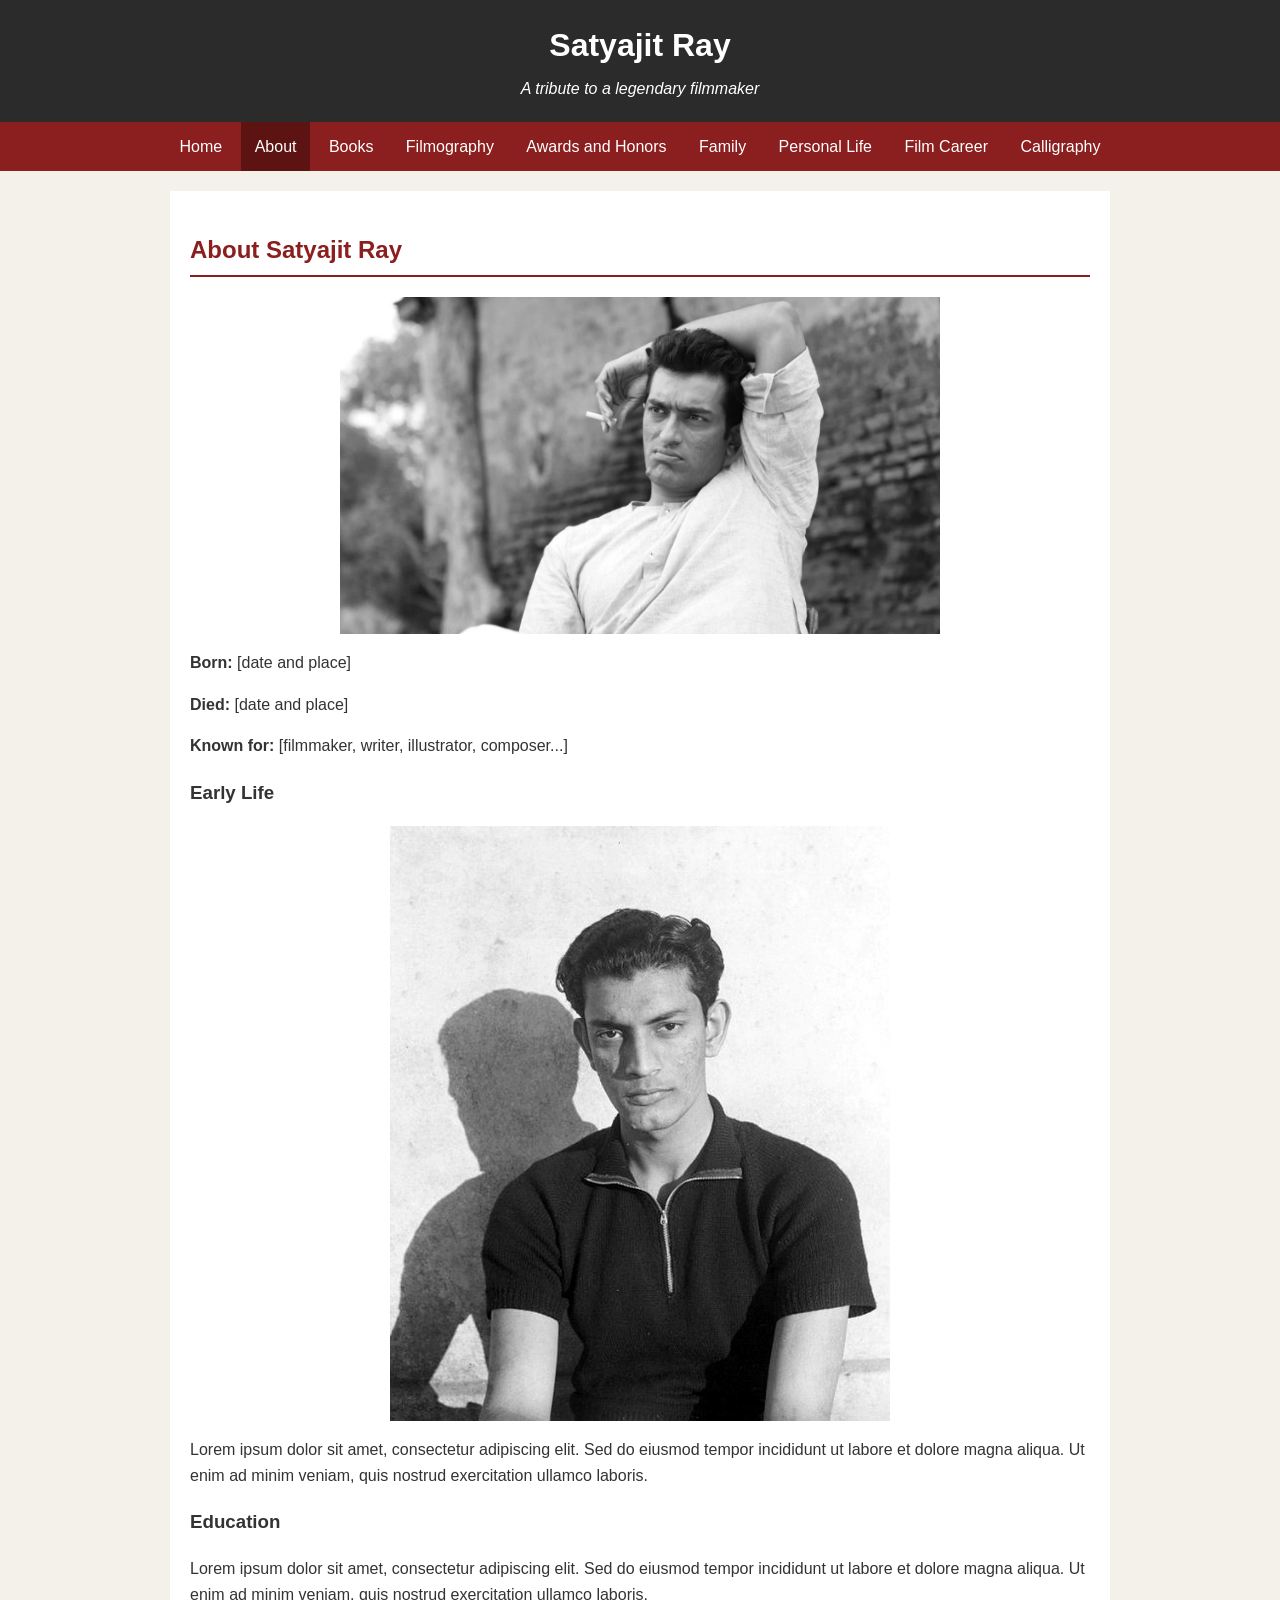
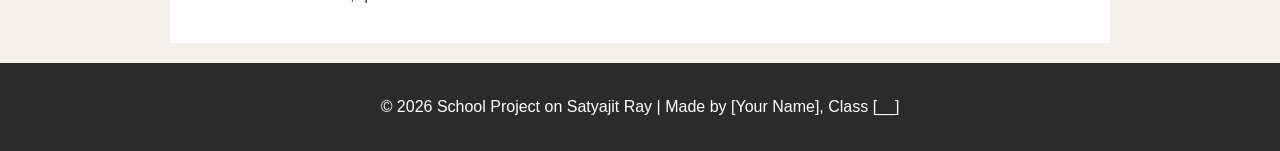
==== about.html @ b157fed4 "ADD: initial files" ====
<!DOCTYPE html>
<html lang="en">
<head>
  <meta charset="UTF-8">
  <meta name="viewport" content="width=device-width, initial-scale=1.0">
  <title>About - Satyajit Ray</title>
  <link rel="stylesheet" href="style.css">
</head>
<body>

  <header>
    <h1>Satyajit Ray</h1>
    <p>A tribute to a legendary filmmaker</p>
  </header>

  <nav>
    <ul>
        <li><a href="index.html">Home</a></li>
        <li><a class="active" href="about.html">About</a></li>
        <li><a href="books.html">Books</a></li>
        <li><a href="filmography.html">Filmography</a></li>
        <li><a href="awards.html">Awards and Honors</a></li>
        <li><a href="family.html">Family</a></li>
        <li><a href="personal-life.html">Personal Life</a></li>
        <li><a href="film-career.html">Film Career</a></li>
        <li><a href="calligraphy.html">Calligraphy</a></li>
    </ul>
  </nav>

  <main>
    <h2>About Satyajit Ray</h2>
    <img src="images/Satyajit-ray-young.jpg" alt="satyajit ray young" width="600" />
    <p><strong>Born:</strong> [date and place]</p>
    <p><strong>Died:</strong> [date and place]</p>
    <p><strong>Known for:</strong> [filmmaker, writer, illustrator, composer...]</p>
    <h3>Early Life</h3>
    <img src="images/Satyajit-Ray-Young.jpg" alt="satyajit ray young" width="500" />
    <p>Lorem ipsum dolor sit amet, consectetur adipiscing elit. Sed do eiusmod tempor incididunt ut labore et dolore magna aliqua. Ut enim ad minim veniam, quis nostrud exercitation ullamco laboris.</p>
    <h3>Education</h3>
    <p>Lorem ipsum dolor sit amet, consectetur adipiscing elit. Sed do eiusmod tempor incididunt ut labore et dolore magna aliqua. Ut enim ad minim veniam, quis nostrud exercitation ullamco laboris.</p>
  </main>

  <footer>
    <p>&copy; 2026 School Project on Satyajit Ray | Made by [Your Name], Class [__]</p>
  </footer>

</body>
</html>
---- style.css ----
/* Basic styles for the Satyajit Ray school project */

body {
  font-family: Arial, sans-serif;
  margin: 0;
  background-color: #f4f1ea;
  color: #333333;
  line-height: 1.6;
}

/* Header */
header {
  background-color: #2b2b2b;
  color: white;
  text-align: center;
  padding: 20px;
}

header h1 {
  margin: 0;
}

header p {
  margin: 5px 0 0 0;
  font-style: italic;
}

img {
  display: block;
  margin: 2px auto;
}

/* Navigation bar */
nav {
  background-color: #8b1e1e;
  text-align: center;
}

nav ul {
  list-style-type: none;
  margin: 0;
  padding: 0;
}

nav li {
  display: inline-block;
}

nav a {
  display: block;
  color: white;
  text-decoration: none;
  padding: 12px 14px;
}

nav a:hover {
  background-color: #5e1313;
}

nav a.active {
  background-color: #5e1313;
}

/* Main content */
main {
  max-width: 900px;
  margin: 20px auto;
  padding: 20px;
  background-color: white;
}

h2 {
  color: #8b1e1e;
  border-bottom: 2px solid #8b1e1e;
  padding-bottom: 5px;
}

/* Image placeholders */
.placeholder {
  background-color: #cccccc;
  color: #555555;
  text-align: center;
  padding: 60px 10px;
  margin: 15px 0;
  border: 2px dashed #888888;
}

/* Tables */
table {
  width: 100%;
  border-collapse: collapse;
}

th, td {
  border: 1px solid #999999;
  padding: 8px;
  text-align: left;
}

th {
  background-color: #8b1e1e;
  color: white;
}

/* Footer */
footer {
  background-color: #2b2b2b;
  color: white;
  text-align: center;
  padding: 15px;
}
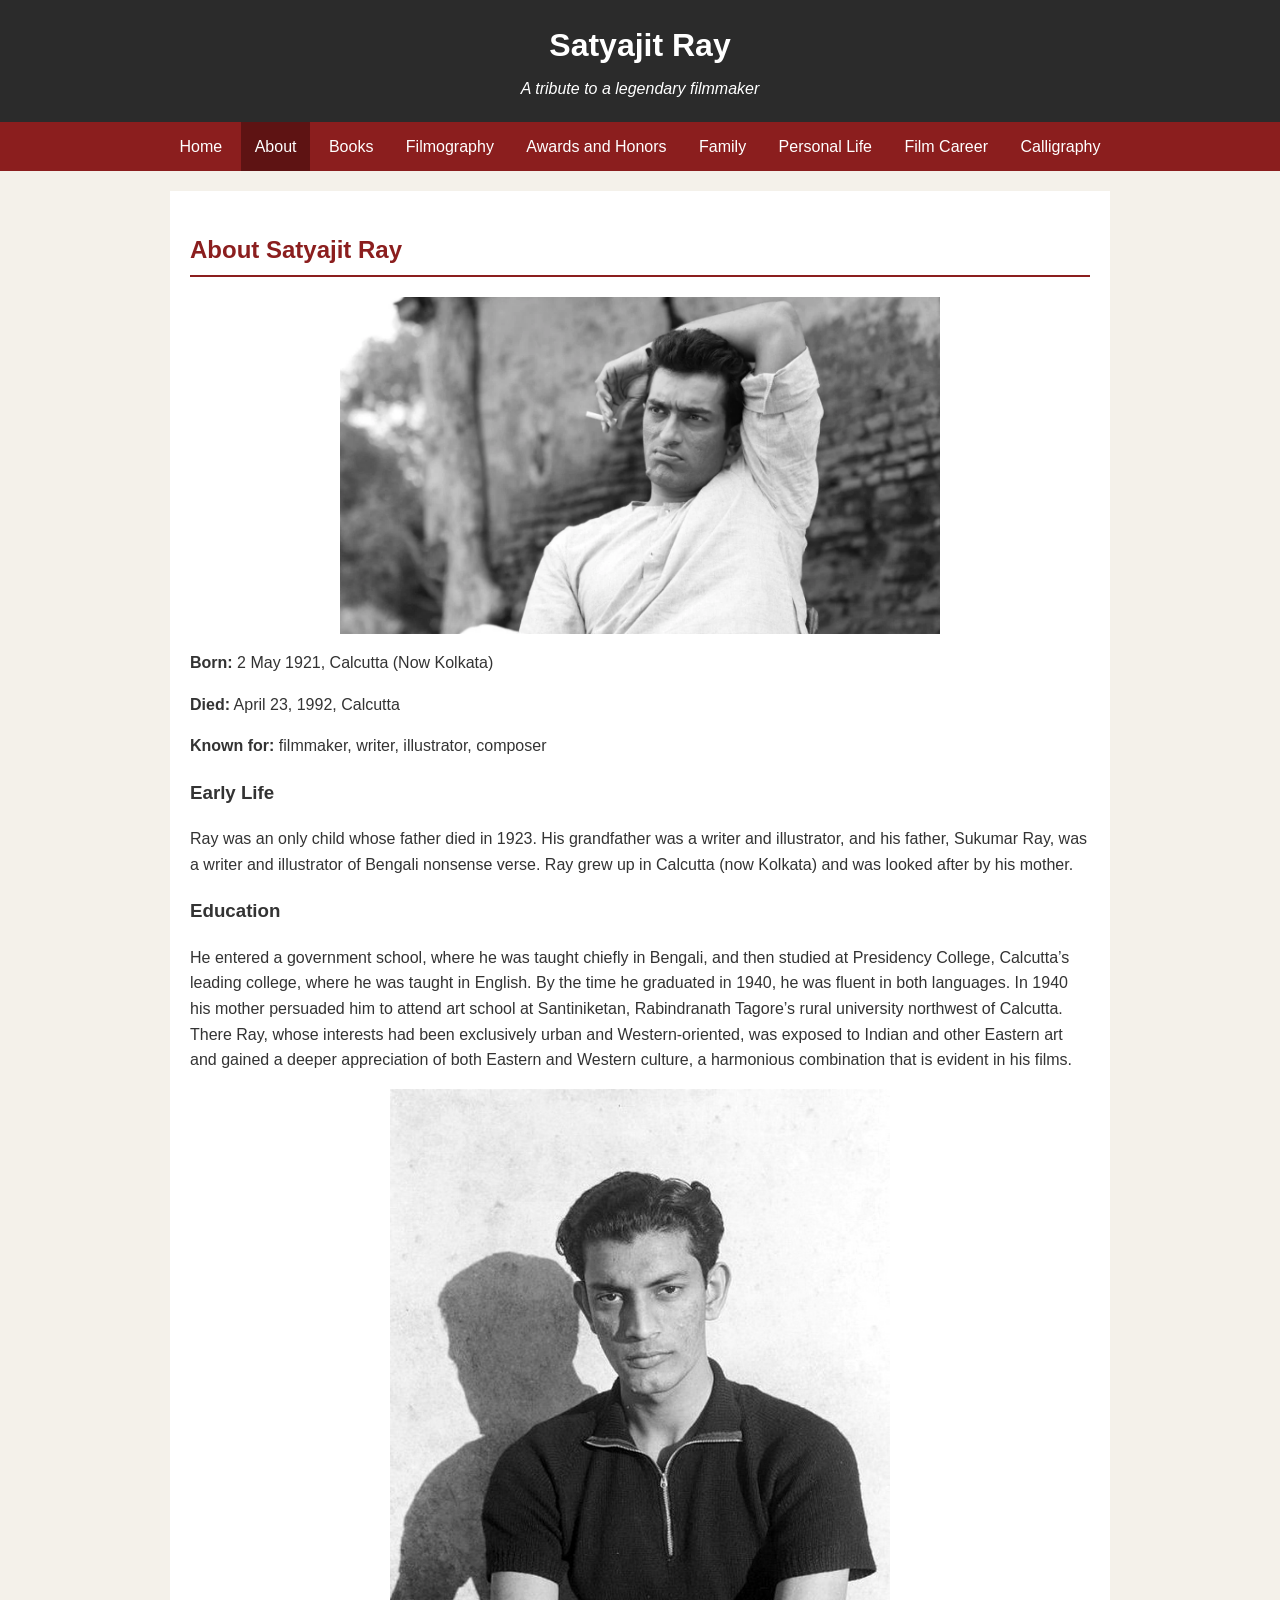
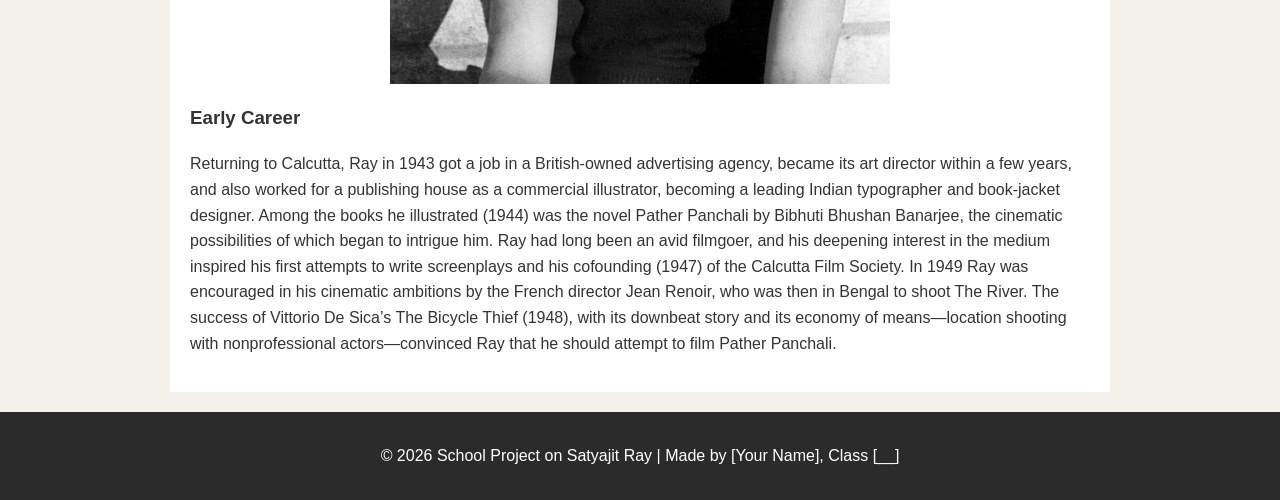
==== commit dba480b5: "WIP" ====
--- a/about.html
+++ b/about.html
@@ -30,14 +30,16 @@
   <main>
     <h2>About Satyajit Ray</h2>
     <img src="images/Satyajit-ray-young.jpg" alt="satyajit ray young" width="600" />
-    <p><strong>Born:</strong> [date and place]</p>
-    <p><strong>Died:</strong> [date and place]</p>
-    <p><strong>Known for:</strong> [filmmaker, writer, illustrator, composer...]</p>
+    <p><strong>Born:</strong> 2 May 1921, Calcutta (Now Kolkata)</p>
+    <p><strong>Died:</strong> April 23, 1992, Calcutta</p>
+    <p><strong>Known for:</strong> filmmaker, writer, illustrator, composer</p>
     <h3>Early Life</h3>
+    <p>Ray was an only child whose father died in 1923. His grandfather was a writer and illustrator, and his father, Sukumar Ray, was a writer and illustrator of Bengali nonsense verse. Ray grew up in Calcutta (now Kolkata) and was looked after by his mother.</p>
+    <h3>Education</h3>
+    <p>He entered a government school, where he was taught chiefly in Bengali, and then studied at Presidency College, Calcutta’s leading college, where he was taught in English. By the time he graduated in 1940, he was fluent in both languages. In 1940 his mother persuaded him to attend art school at Santiniketan, Rabindranath Tagore’s rural university northwest of Calcutta. There Ray, whose interests had been exclusively urban and Western-oriented, was exposed to Indian and other Eastern art and gained a deeper appreciation of both Eastern and Western culture, a harmonious combination that is evident in his films.</p>
     <img src="images/Satyajit-Ray-Young.jpg" alt="satyajit ray young" width="500" />
-    <p>Lorem ipsum dolor sit amet, consectetur adipiscing elit. Sed do eiusmod tempor incididunt ut labore et dolore magna aliqua. Ut enim ad minim veniam, quis nostrud exercitation ullamco laboris.</p>
-    <h3>Education</h3>
-    <p>Lorem ipsum dolor sit amet, consectetur adipiscing elit. Sed do eiusmod tempor incididunt ut labore et dolore magna aliqua. Ut enim ad minim veniam, quis nostrud exercitation ullamco laboris.</p>
+    <h3>Early Career</h3>
+    <p>Returning to Calcutta, Ray in 1943 got a job in a British-owned advertising agency, became its art director within a few years, and also worked for a publishing house as a commercial illustrator, becoming a leading Indian typographer and book-jacket designer. Among the books he illustrated (1944) was the novel Pather Panchali by Bibhuti Bhushan Banarjee, the cinematic possibilities of which began to intrigue him. Ray had long been an avid filmgoer, and his deepening interest in the medium inspired his first attempts to write screenplays and his cofounding (1947) of the Calcutta Film Society. In 1949 Ray was encouraged in his cinematic ambitions by the French director Jean Renoir, who was then in Bengal to shoot The River. The success of Vittorio De Sica’s The Bicycle Thief (1948), with its downbeat story and its economy of means—location shooting with nonprofessional actors—convinced Ray that he should attempt to film Pather Panchali.</p>
   </main>
 
   <footer>
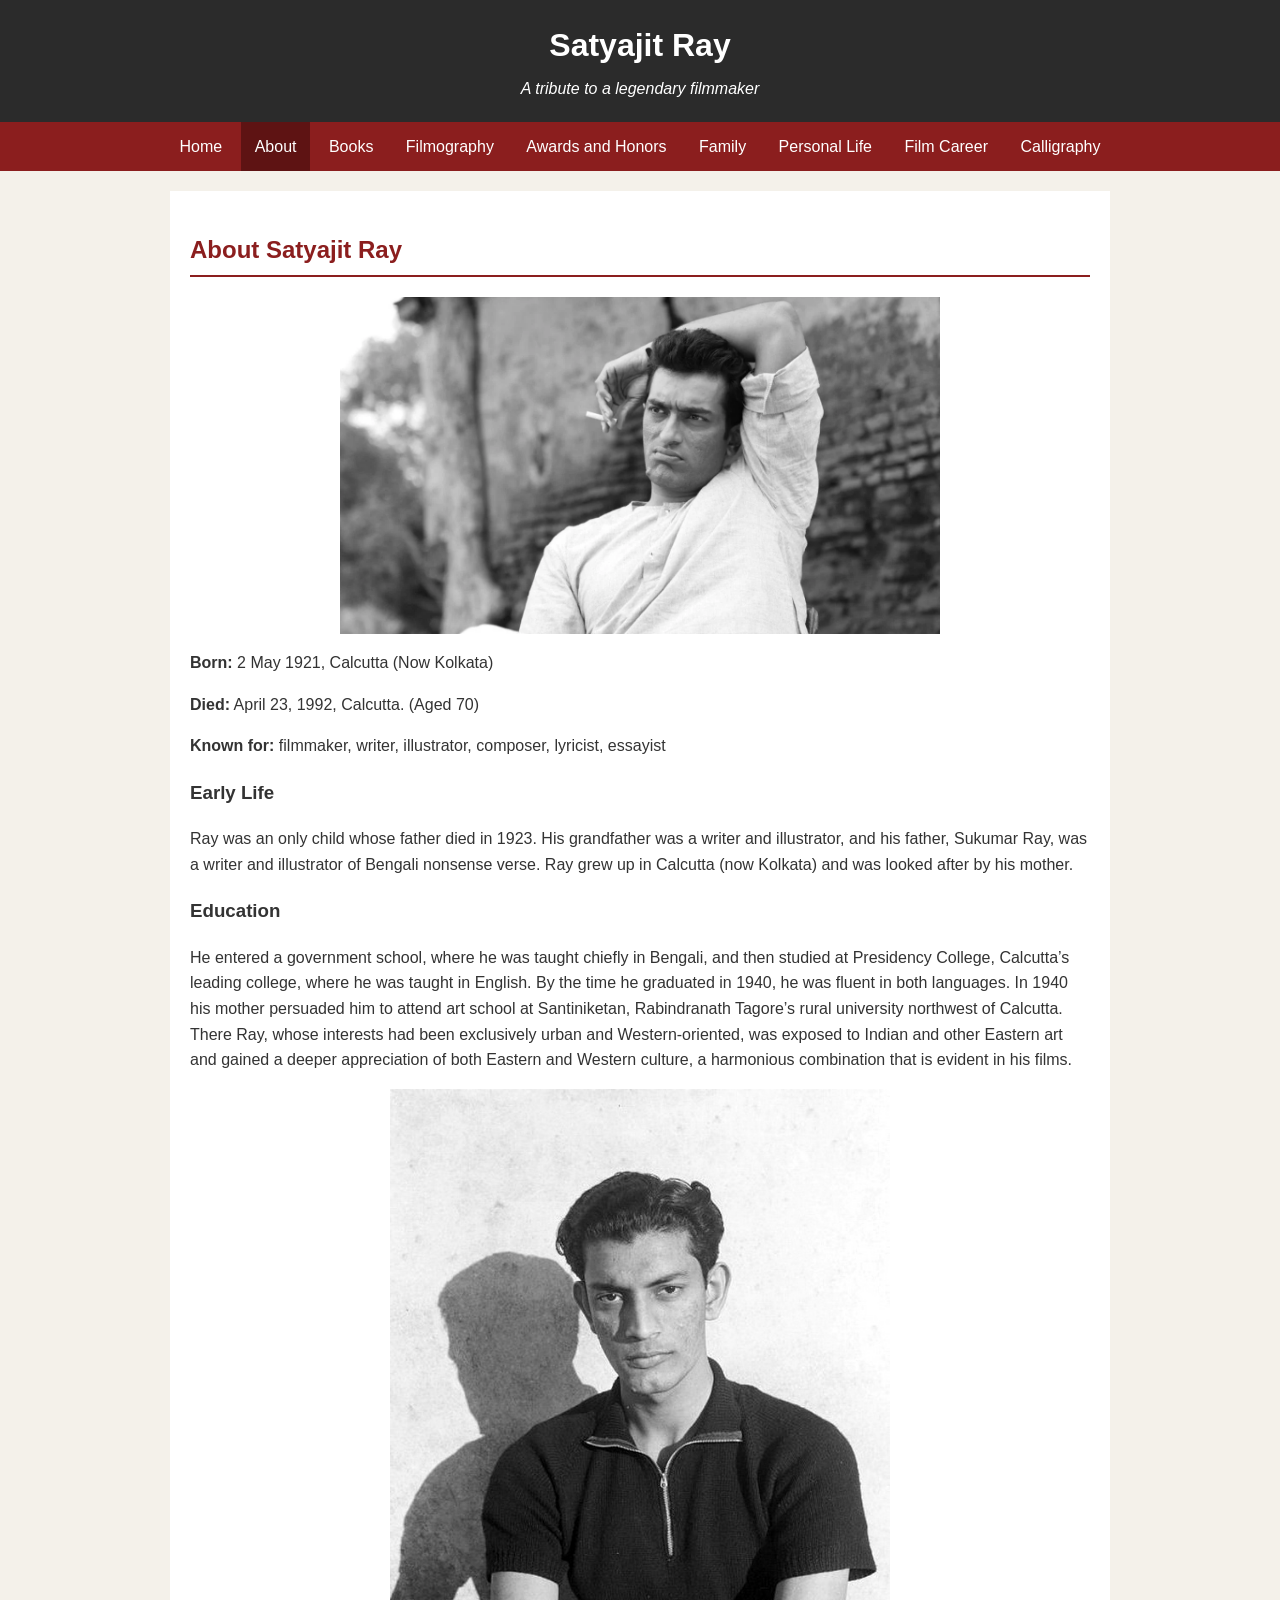
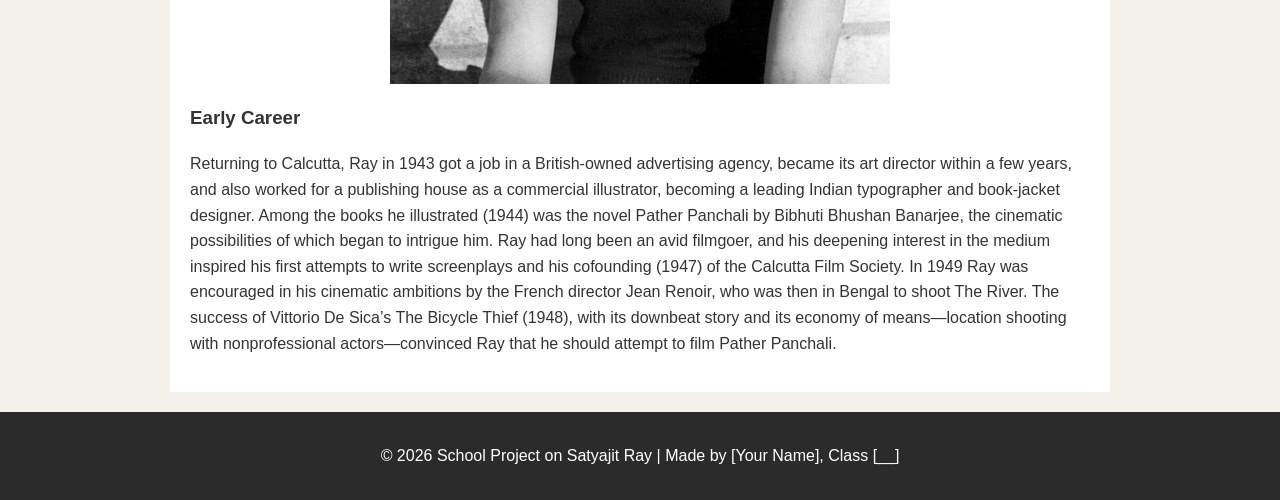
==== commit db9b6dd8: "WIP" ====
--- a/about.html
+++ b/about.html
@@ -31,8 +31,8 @@
     <h2>About Satyajit Ray</h2>
     <img src="images/Satyajit-ray-young.jpg" alt="satyajit ray young" width="600" />
     <p><strong>Born:</strong> 2 May 1921, Calcutta (Now Kolkata)</p>
-    <p><strong>Died:</strong> April 23, 1992, Calcutta</p>
-    <p><strong>Known for:</strong> filmmaker, writer, illustrator, composer</p>
+    <p><strong>Died:</strong> April 23, 1992, Calcutta. (Aged 70)</p>
+    <p><strong>Known for:</strong> filmmaker, writer, illustrator, composer, lyricist, essayist</p>
     <h3>Early Life</h3>
     <p>Ray was an only child whose father died in 1923. His grandfather was a writer and illustrator, and his father, Sukumar Ray, was a writer and illustrator of Bengali nonsense verse. Ray grew up in Calcutta (now Kolkata) and was looked after by his mother.</p>
     <h3>Education</h3>
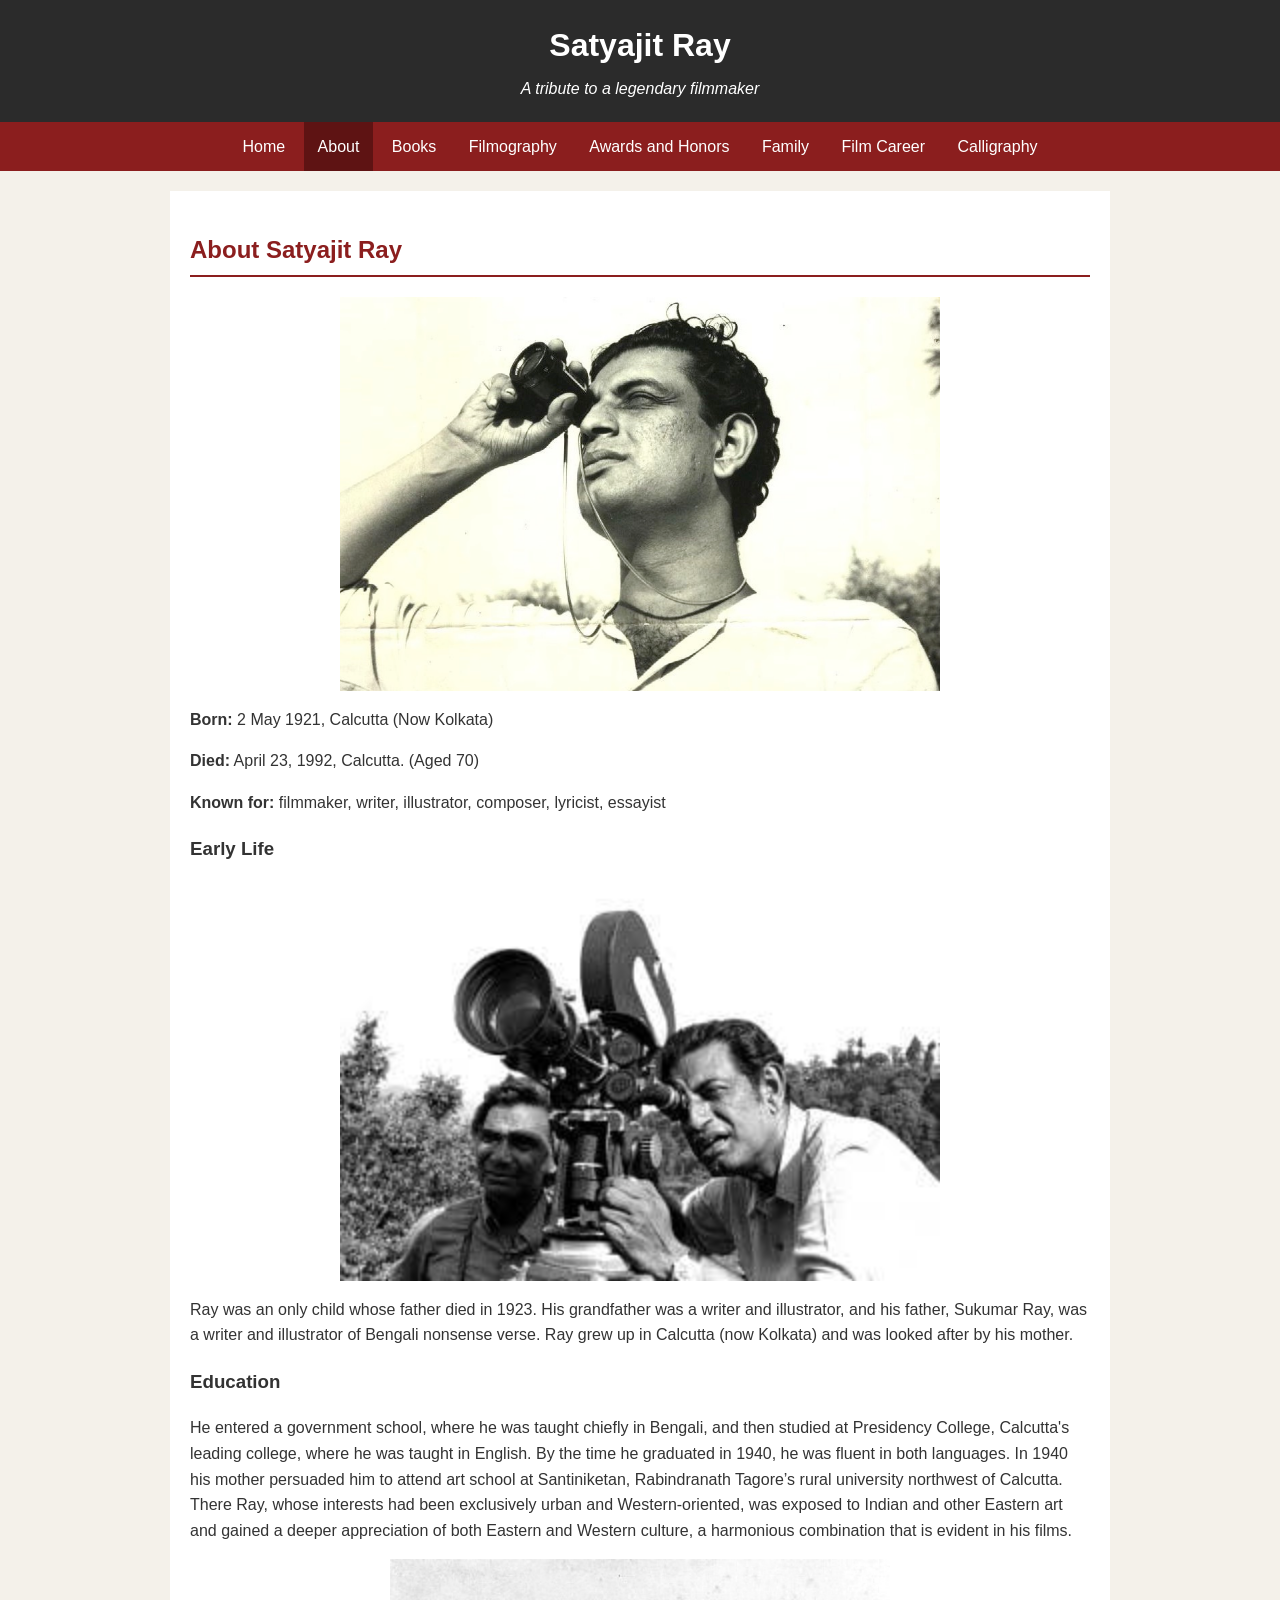
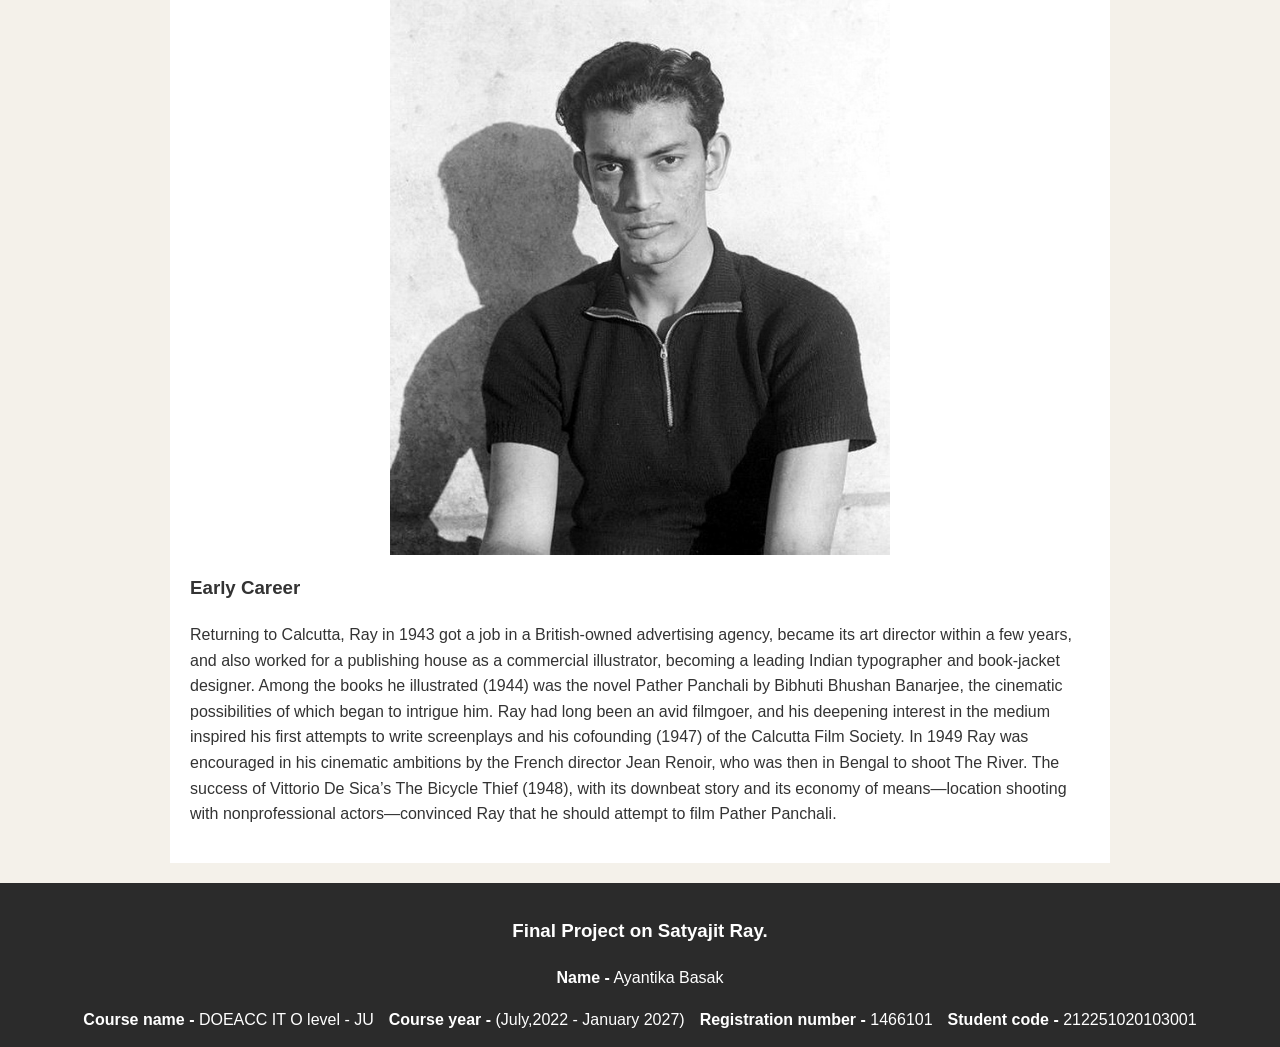
==== commit f5033889: "WIP: finalizing" ====
--- a/about.html
+++ b/about.html
@@ -21,7 +21,6 @@
         <li><a href="filmography.html">Filmography</a></li>
         <li><a href="awards.html">Awards and Honors</a></li>
         <li><a href="family.html">Family</a></li>
-        <li><a href="personal-life.html">Personal Life</a></li>
         <li><a href="film-career.html">Film Career</a></li>
         <li><a href="calligraphy.html">Calligraphy</a></li>
     </ul>
@@ -29,21 +28,31 @@
 
   <main>
     <h2>About Satyajit Ray</h2>
-    <img src="images/Satyajit-ray-young.jpg" alt="satyajit ray young" width="600" />
+    <img src="images/Image 2026.jpeg" alt="satyajit ray young" width="600" />
     <p><strong>Born:</strong> 2 May 1921, Calcutta (Now Kolkata)</p>
     <p><strong>Died:</strong> April 23, 1992, Calcutta. (Aged 70)</p>
     <p><strong>Known for:</strong> filmmaker, writer, illustrator, composer, lyricist, essayist</p>
     <h3>Early Life</h3>
+    <img src="images/Image 2026-2.jpeg" alt="satyajit ray young" width="600" />
     <p>Ray was an only child whose father died in 1923. His grandfather was a writer and illustrator, and his father, Sukumar Ray, was a writer and illustrator of Bengali nonsense verse. Ray grew up in Calcutta (now Kolkata) and was looked after by his mother.</p>
     <h3>Education</h3>
-    <p>He entered a government school, where he was taught chiefly in Bengali, and then studied at Presidency College, Calcutta’s leading college, where he was taught in English. By the time he graduated in 1940, he was fluent in both languages. In 1940 his mother persuaded him to attend art school at Santiniketan, Rabindranath Tagore’s rural university northwest of Calcutta. There Ray, whose interests had been exclusively urban and Western-oriented, was exposed to Indian and other Eastern art and gained a deeper appreciation of both Eastern and Western culture, a harmonious combination that is evident in his films.</p>
+    <p>He entered a government school, where he was taught chiefly in Bengali, and then studied at Presidency College, Calcutta's leading college, where he was taught in English. By the time he graduated in 1940, he was fluent in both languages. In 1940 his mother persuaded him to attend art school at Santiniketan, Rabindranath Tagore’s rural university northwest of Calcutta. There Ray, whose interests had been exclusively urban and Western-oriented, was exposed to Indian and other Eastern art and gained a deeper appreciation of both Eastern and Western culture, a harmonious combination that is evident in his films.</p>
     <img src="images/Satyajit-Ray-Young.jpg" alt="satyajit ray young" width="500" />
     <h3>Early Career</h3>
     <p>Returning to Calcutta, Ray in 1943 got a job in a British-owned advertising agency, became its art director within a few years, and also worked for a publishing house as a commercial illustrator, becoming a leading Indian typographer and book-jacket designer. Among the books he illustrated (1944) was the novel Pather Panchali by Bibhuti Bhushan Banarjee, the cinematic possibilities of which began to intrigue him. Ray had long been an avid filmgoer, and his deepening interest in the medium inspired his first attempts to write screenplays and his cofounding (1947) of the Calcutta Film Society. In 1949 Ray was encouraged in his cinematic ambitions by the French director Jean Renoir, who was then in Bengal to shoot The River. The success of Vittorio De Sica’s The Bicycle Thief (1948), with its downbeat story and its economy of means—location shooting with nonprofessional actors—convinced Ray that he should attempt to film Pather Panchali.</p>
   </main>
 
   <footer>
-    <p>&copy; 2026 School Project on Satyajit Ray | Made by [Your Name], Class [__]</p>
+    <h3>Final Project on Satyajit Ray.</h3>
+    <div>
+      <p><strong>Name -</strong> Ayantika Basak</p>
+      <span>
+        <p><strong>Course name -</strong> DOEACC IT O level - JU</p>
+        <p><strong>Course year - </strong>(July,2022 - January 2027)</p>
+        <p><strong>Registration number - </strong> 1466101</p>
+        <p><strong>Student code - </strong> 212251020103001</p>
+      </span>
+    </div>
   </footer>
 
 </body>
--- a/style.css
+++ b/style.css
@@ -75,6 +75,22 @@
   padding-bottom: 5px;
 }
 
+footer {
+  text-align: center;
+  padding: 20px;
+}
+
+footer span {
+  display: flex;
+  flex-wrap: wrap;
+  justify-content: center;
+  gap: 15px;
+}
+
+footer span p {
+  margin: 0;
+}
+
 /* Image placeholders */
 .placeholder {
   background-color: #cccccc;
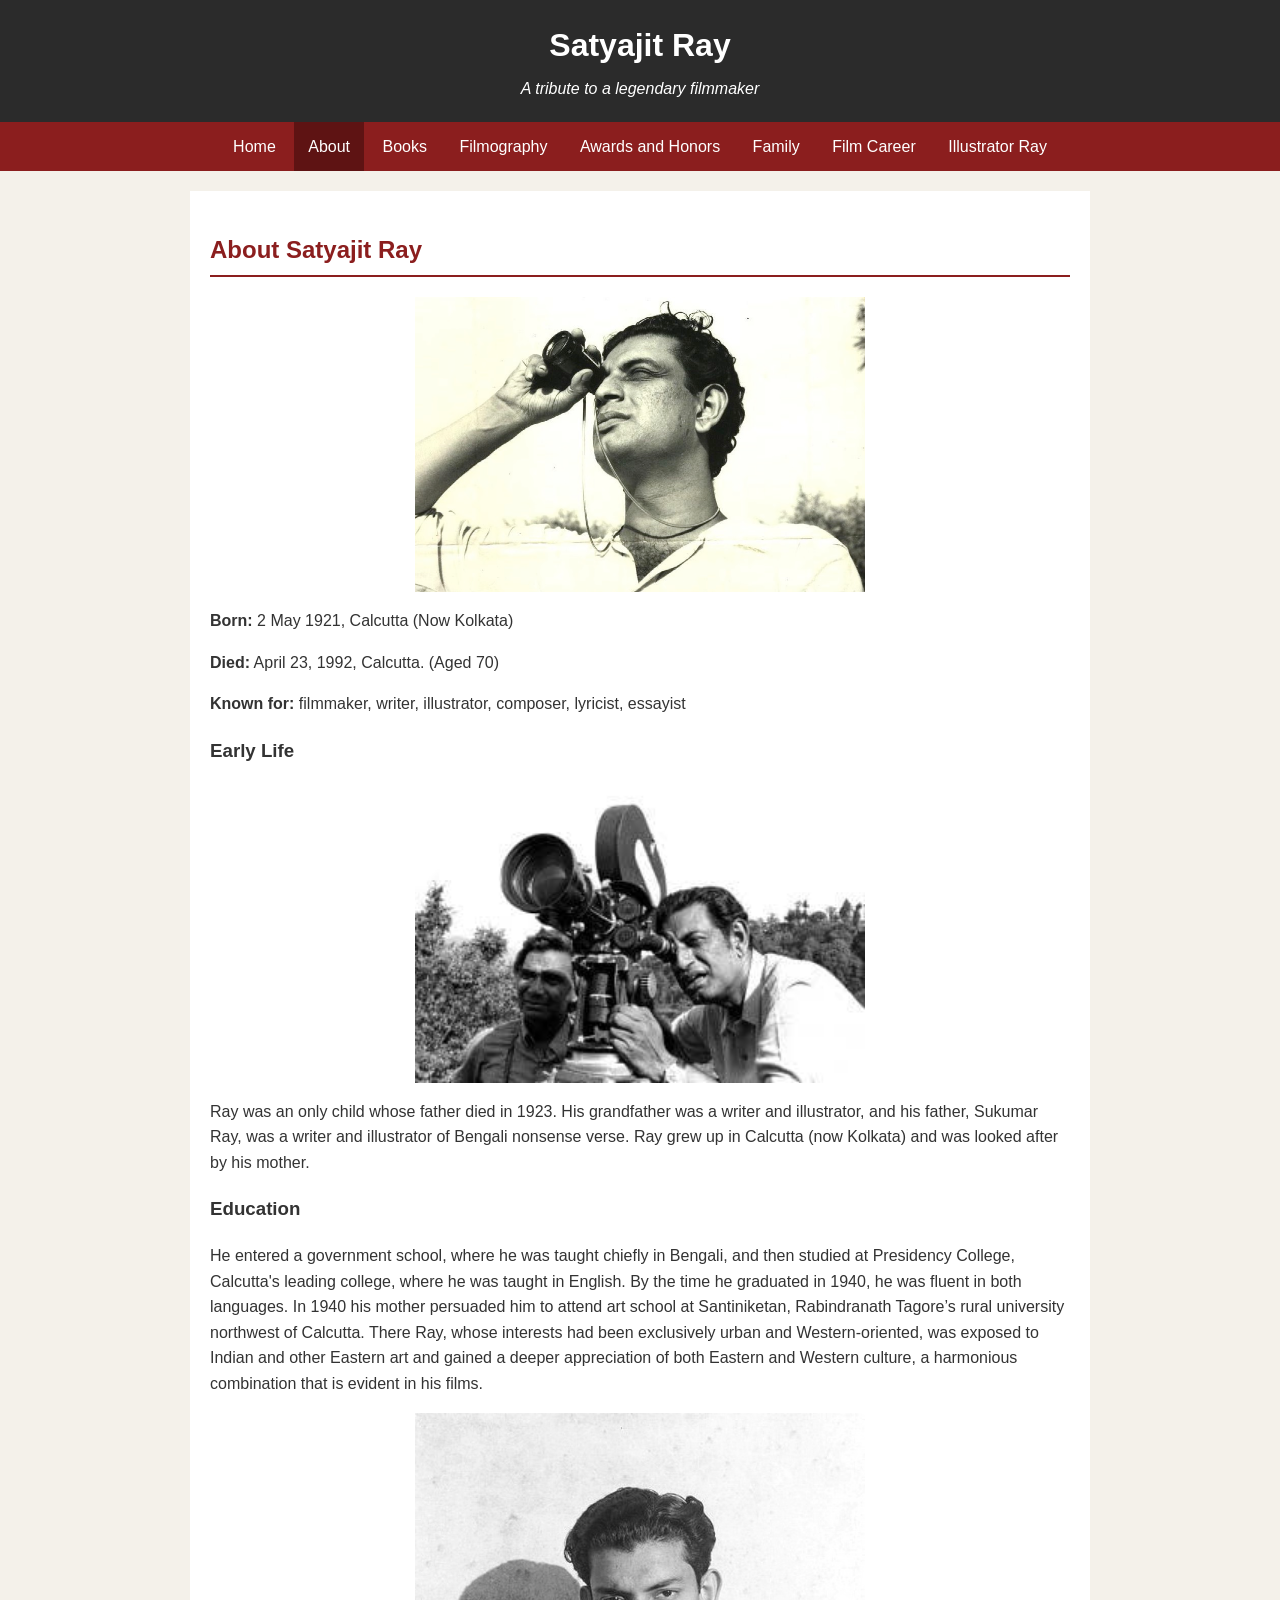
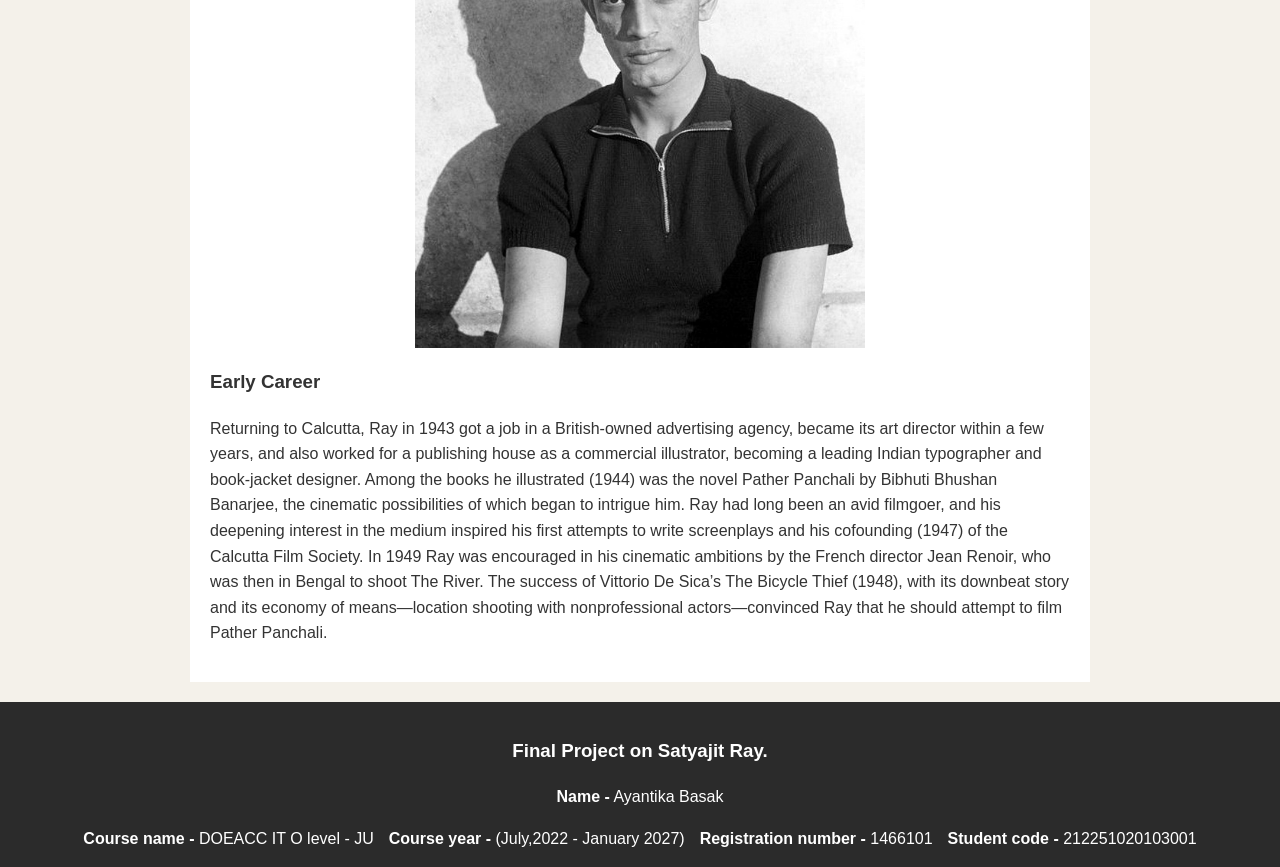
==== commit 233ef16a: "EDIT: Calligraphy -> Illustrator Ray menu item" ====
--- a/about.html
+++ b/about.html
@@ -22,7 +22,7 @@
         <li><a href="awards.html">Awards and Honors</a></li>
         <li><a href="family.html">Family</a></li>
         <li><a href="film-career.html">Film Career</a></li>
-        <li><a href="calligraphy.html">Calligraphy</a></li>
+        <li><a href="illustration.html">Illustrator Ray</a></li>
     </ul>
   </nav>
 
--- a/style.css
+++ b/style.css
@@ -27,7 +27,10 @@
 
 img {
   display: block;
-  margin: 2px auto;
+  margin: 5px auto;
+  height: auto;
+  width: 100%;
+  max-width: 450px;
 }
 
 /* Navigation bar */
@@ -67,6 +70,7 @@
   margin: 20px auto;
   padding: 20px;
   background-color: white;
+  box-sizing: border-box;
 }
 
 h2 {
@@ -89,16 +93,6 @@
 
 footer span p {
   margin: 0;
-}
-
-/* Image placeholders */
-.placeholder {
-  background-color: #cccccc;
-  color: #555555;
-  text-align: center;
-  padding: 60px 10px;
-  margin: 15px 0;
-  border: 2px dashed #888888;
 }
 
 /* Tables */
@@ -125,3 +119,12 @@
   text-align: center;
   padding: 15px;
 }
+
+.category {
+  color: white;
+  margin: 5px 0;
+  padding: 2px 5px;
+  background-color: #a84c4c;
+  font-size: 18px;
+  font-family: 'Lucida Sans', 'Lucida Sans Regular', 'Lucida Grande', 'Lucida Sans Unicode', Geneva, Verdana, sans-serif;
+}
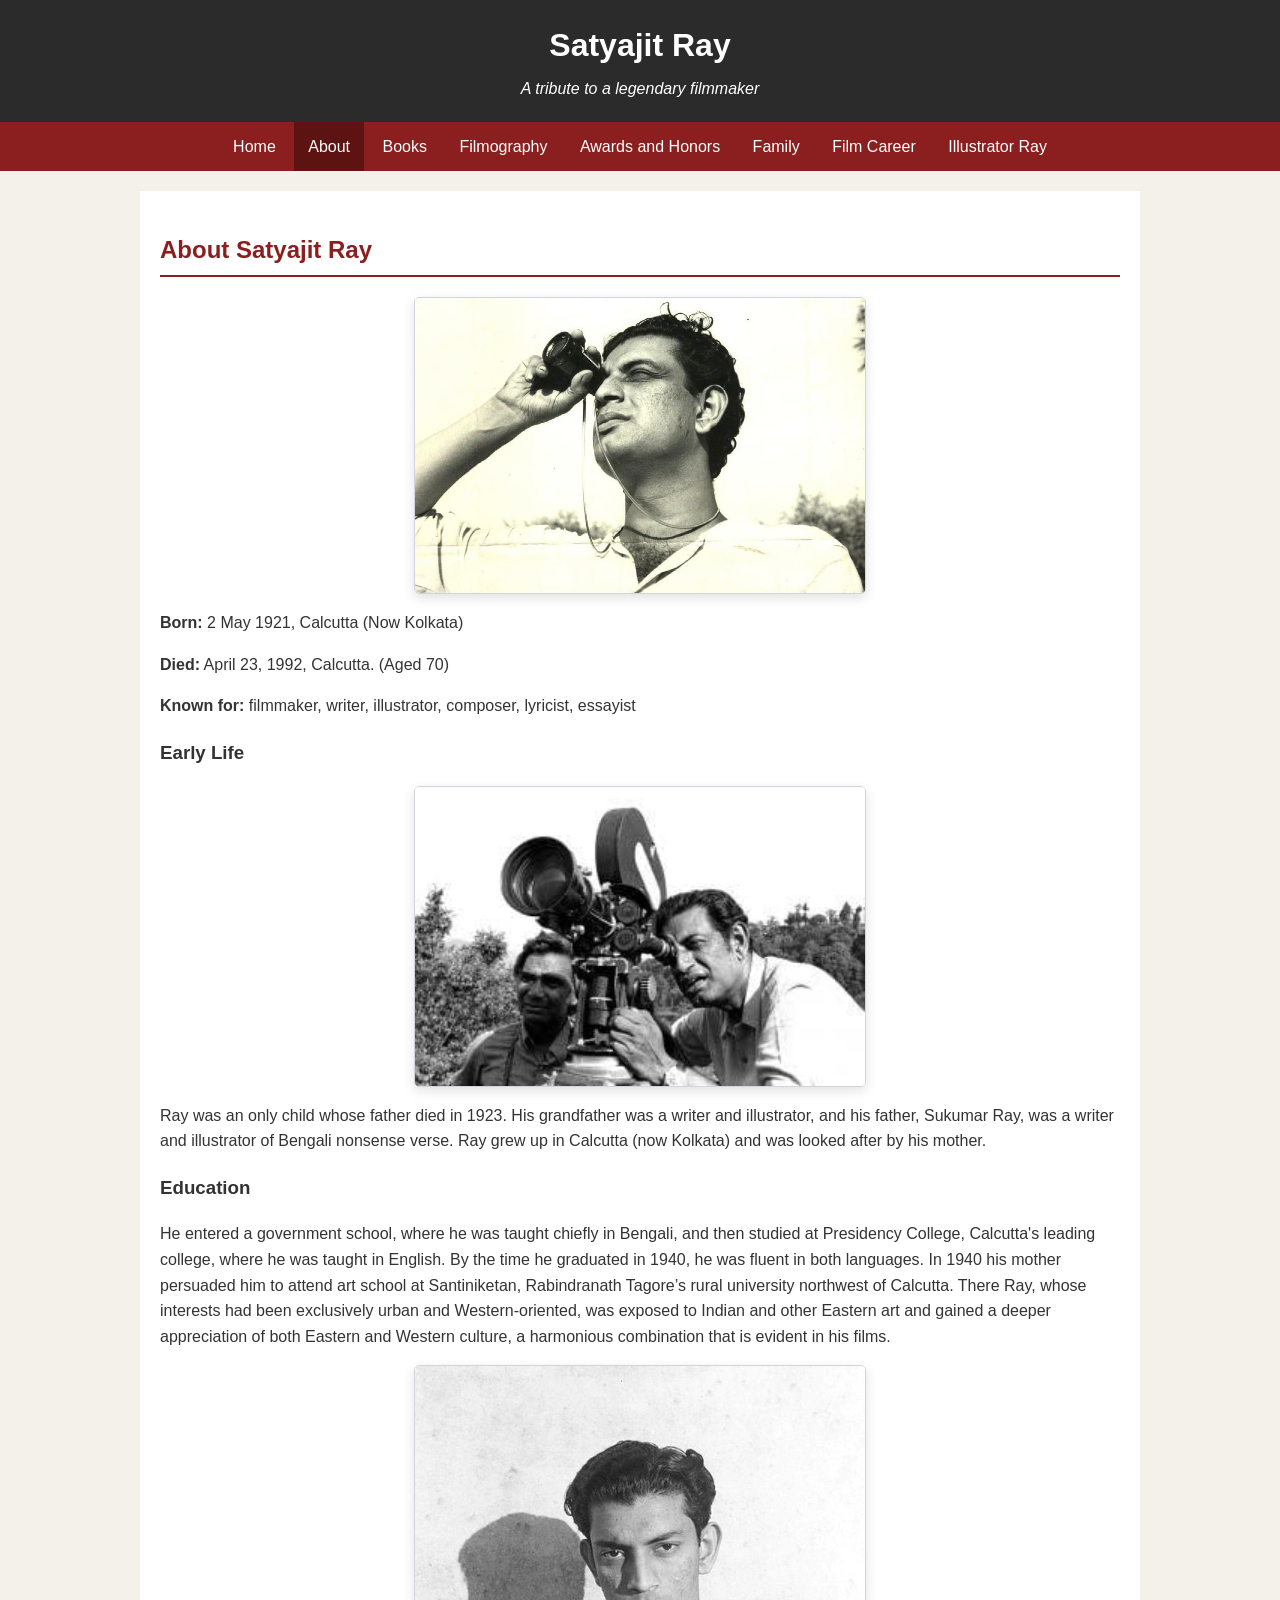
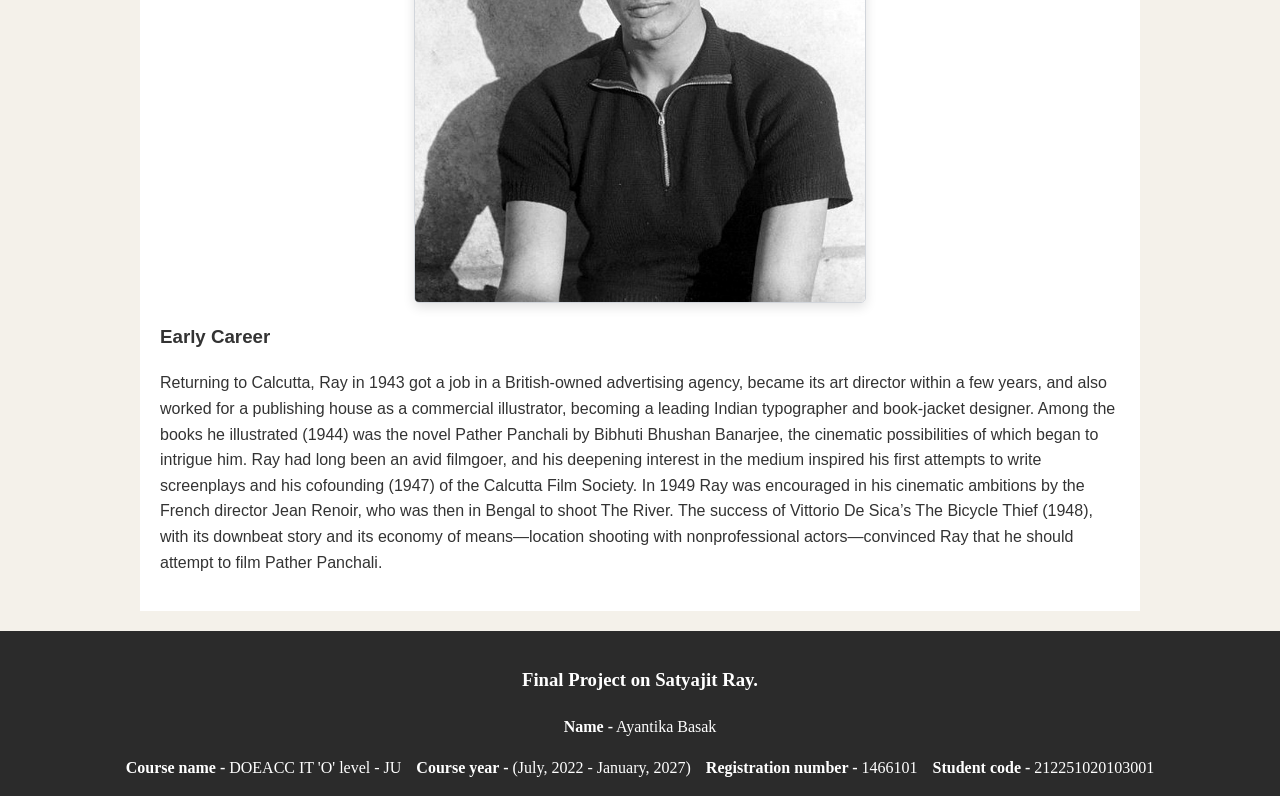
==== commit 8af6d4a3: "EDIT: Footer texts" ====
--- a/about.html
+++ b/about.html
@@ -47,8 +47,8 @@
     <div>
       <p><strong>Name -</strong> Ayantika Basak</p>
       <span>
-        <p><strong>Course name -</strong> DOEACC IT O level - JU</p>
-        <p><strong>Course year - </strong>(July,2022 - January 2027)</p>
+        <p><strong>Course name -</strong> DOEACC IT 'O' level - JU</p>
+        <p><strong>Course year - </strong>(July, 2022 - January, 2027)</p>
         <p><strong>Registration number - </strong> 1466101</p>
         <p><strong>Student code - </strong> 212251020103001</p>
       </span>
--- a/style.css
+++ b/style.css
@@ -31,6 +31,9 @@
   height: auto;
   width: 100%;
   max-width: 450px;
+  border: 1px solid #d1d5db;
+  border-radius: 5px;
+  box-shadow: 0 4px 12px rgba(0, 0, 0, 0.12);
 }
 
 /* Navigation bar */
@@ -66,11 +69,40 @@
 
 /* Main content */
 main {
-  max-width: 900px;
+  max-width: 1000px;
   margin: 20px auto;
   padding: 20px;
   background-color: white;
   box-sizing: border-box;
+}
+
+.gallery {
+  display: grid;
+  grid-template-columns: repeat(3, minmax(0, 1fr));
+  gap: 15px;
+  margin: 18px 0;
+  align-items: start;
+}
+
+.gallery img{
+  display: block;
+  width: 100%;
+  height: auto;
+  margin: 0;
+  border: 1px solid #e5e7eb;
+  border-radius: 5px;
+  box-shadow: 0 3px 10px rgba(0, 0, 0, 0.10);
+}
+
+@media (max-width: 480px) {
+  main {
+    padding: 12px;
+  }
+
+  .gallery {
+    grid-template-columns: 1fr;
+    gap: 16px;
+  }
 }
 
 h2 {
@@ -82,6 +114,7 @@
 footer {
   text-align: center;
   padding: 20px;
+  font-family: Cambria, Cochin, Georgia, Times, 'Times New Roman', serif;
 }
 
 footer span {
